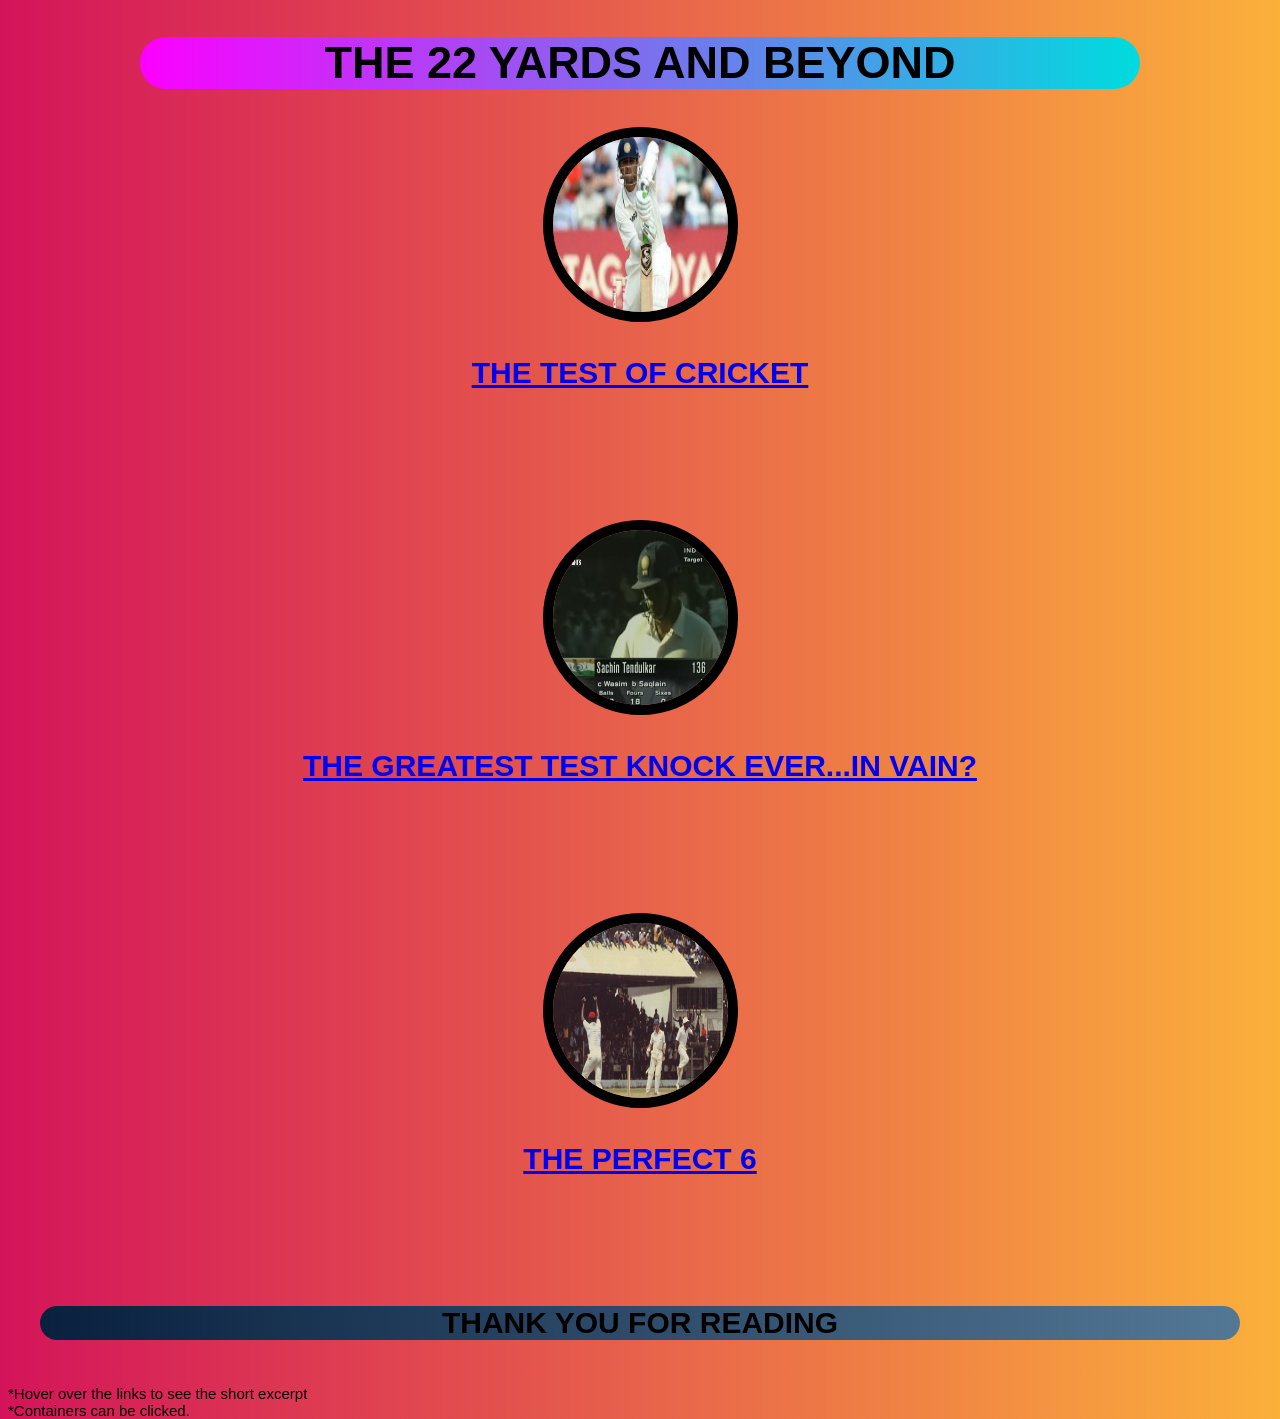
==== index.html @ d685a748 "changed main.html to index.html and few other changes" ====
<!DOCTYPE html>
<html lang="en">
<head>
  <meta charset="UTF-8">
  <meta http-equiv="X-UA-Compatible" content="IE=edge">
  <meta name="viewport" content="width=device-width, initial-scale=1.0">
  <title>Let's talk Cricket</title>
  <link rel="stylesheet" href="stylesheet1.css">
</head>
<body class="mainbody">

<div>
<header>
  <h2>THE 22 YARDS AND BEYOND</h2>
</header>
</div>

<section>
  <div class="mega_container">
    <div id="maincontainer1" class="maincontainer">
      <img class="image" src="images/dravid.jpeg" alt="dravid">
      <a href="blog1.html"><h3>THE TEST OF CRICKET</a></h3></a>
        <div class="hovering_text">
          <p class="author">-Abhishek Paitya</p>
          <p class="date">-November 21, 2017</p>
          <p class="paragraph">It's completely a personal opinion, but to me, the real "test" lies in struggling through the hard times. Sticking to the pitch, fighting for a day to end.

            Sure, those beautiful cover drives and outswings are a sight to behold.
            
            But playing on a pitch where the ball easily carries to the bat doesn't really 'test’ you. It's always about having the patience and striking when the opportunity comes. It's not the graceful shots, but the long, boring, strenuous hours which make test cricket a test.
            
            I have always looked up to the likes of him <a href="blog1.html">more...</a></p>
        </div>
      
    </div>
    
    <div id="maincontainer2" class="maincontainer">
      <img class="image" src="images/sachin_out.jpeg" alt="sachin">
      <a href="blog2.html"><h3>THE GREATEST TEST KNOCK EVER...IN VAIN?</h3></a>
      <div class="hovering_text">
      <p class="author">   -Srinath Prakash</p>
      <p class="date">-December 17, 2022</p>
      <p>Cricket, is ridiculous.
        <br>
        A game personified by grit, perseverance and determination, fueled by emotion.
        <br>
        A game that gives you unforgettable moments, etched in your heart for eternity, elevating you in exhilaration, is yet, a sport that can abandon you in a desert of excruciating pain, where no matter how much you try, tears flow through your eyes in agony.
        <br>
        It’s indeed a tragedy that a man, crippled by back strain, fighting for his team under immense pressure, who was at the crease for a whopping 407 minutes, had to experience defeat. The sport hasn’t been fair on its best <a href="blog2.html">more...</a></p>
    </div>
      </div>
    <div id="maincontainer3" class="maincontainer">
      <img class="image" src="images/holder.jpeg" alt="holder">
      <a href="blog3.html"><h3>THE PERFECT 6</h3></a>
      <div class="hovering_text">
      <p class="author">   -Srinath Prakash</p>
      <p class="date">-March 5, 2023</p>
      <p>It was the West Indies, the Invincibles at the peak of their powers, having reached the epitome of success. This was the same England, that ignited this rampage in 1976. The fire hadn’t died yet, burning brighter than ever. 
        In came Michael Holding, the West Indian thunderbolt with throbbing veins, raging for the first blood.
        <br>
        In front of him, was Geoffrey Boycott, notorious for tiring the best of bowlers with a defense as sound as anyone in the history of cricket. It wasn’t going to be easy <a href="blog3.html">more...</a></p>
      </div>
      </div>
    
    </div>
</section>

<footer>
  <h3>THANK YOU FOR READING</h3>
</footer>
<p class="small">*Hover over the links to see the short excerpt<br>*Containers can be clicked.</p>
<script>
  document.getElementById("maincontainer1").addEventListener("click", function() {
    window.location.href = "blog1.html"
  });
  document.getElementById("maincontainer2").addEventListener("click", function() {
    window.location.href = "blog2.html"
  });
  document.getElementById("maincontainer3").addEventListener("click", function() {
    window.location.href = "blog3.html"
  });
</script>

</body>
</html>
---- stylesheet1.css ----
header{
    text-align: center;
    font-family:'Segoe UI', Tahoma, Geneva, Verdana, sans-serif;
    font-size: 30px;
    height: auto;
    width: 1000px;
    background-image: linear-gradient(to left, #00DBDE 0%, #FC00FF 100%);

    margin-left: auto;
    margin-right: auto;
    border-radius: 30px;
}

h2{
    color: rgb(0, 0, 0);
    text-align: center;
}
h1{
    color: rgb(5, 0, 0);
    text-align: center;
}
h3{
    font-family: Impact, Haettenschweiler, 'Arial Narrow Bold', sans-serif;
    font-size: 30px;
}
h4{
    background-color: rgb(238, 246, 20);
    border-radius: 20px;
}

section {
    text-align: center;
}
footer{
    background-image: linear-gradient(to right,#09203F , #537895);
    font-family: Impact, Haettenschweiler, 'Arial Narrow Bold', sans-serif;
    text-align: center;
    font-size: 30px;
    height: auto;
    width:1200px;
    margin-left: auto;
    margin-right: auto;
    border-radius: 30px;
}


.prev{
    align-self:auto;
    border: 5px solid #072f9d;
    font-size: 30px;
    background-color: #ffffff;
    width: 175px;
    border-radius: 20px
}
.prev:hover{
    align-self:auto;
    border: 5px solid #072f9d;
    font-size: 27px;
    width: 170px

}
.home{
    align-self:auto;
    border: 5px solid #072f9d;
    font-size: 35px;
    font:bold;
    background-color: #ffffff;
    width: 150px;
    border-radius: 20px

}
.home:hover{
    align-self:auto;
    border: 5px solid #072f9d;
    font-size: 33px;
    background-color: #DA0463;
    width: 145px;
 
}
.next{
    align-self:auto;
    border: 5px solid #072f9d;
    font-size: 30px;
    background-color: #ffffff;
    width: 175px;
    border-radius: 20px

}
.next:hover{
    align-self:auto;
    border: 5px solid #072f9d;
    font-size: 27px;
    background-color: #ffffff;
    width: 175px;

}

.container{

    width:auto;
    height: auto;
    align-self: center;
    align-content: center;
    text-align: center;
    padding: 20px;

}

.sachin{
    color:aliceblue;
    text-align: center;
    font-size: 30px ;
    font-variant: small-caps;
    background-color: black;
    width: auto;
    height: auto;
}

img{
    border-radius: 20px;
}
.author{
    margin-left: 75%;
    font-size: 30px;
}
.date{
    margin-left: 75%;
    font-size: large;
}

.mainauth{
    text-align: end;
    font-size: 20px;
}
a:hover{
    color:crimson
}


.maincontainer{
    width:auto;
    height: auto;
    background-image:linear-gradient(to right,);
    align-self: center;
    align-content: center;
    text-align: center;
    border-radius: 25px;

}

.hovering_text{
    width:1830;
    height: fit-content;
    background-image:linear-gradient(to right,#EE9CA7,#FFDDE1);
    display: none;
    border-radius: 25px;
    transition-delay: 5s;
    font-family: 'Franklin Gothic Medium', 'Arial Narrow', Arial, sans-serif;
    font-size:25px;

}

.image{
    border-radius: 100%;
    border: 10px solid #000000;
    margin-left: auto;
    margin-right: auto;
    height:175px;
    width: 175px;

}


.maincontainer:hover .hovering_text{
    animation:fadeIn 2s;
    box-shadow: 0 5px 15px rgba(0, 0, 0, 0.8);
    display:block;

}


.mainbody{
    background-image: linear-gradient(to right,#D4145A,#FBB03B);
    animation: fadeIn 2s;
}

body{
    background-image: linear-gradient(to right,#A9F1DF,#FFBBBB);
}

.mega_container .maincontainer{
    margin-bottom: 100px;
}

article{
    font-family: Arial, Helvetica, sans-serif;
    font-size: 20px;
}
.small{
    font-family: 'Trebuchet MS', 'Lucida Sans Unicode', 'Lucida Grande', 'Lucida Sans', Arial, sans-serif;
    font-size: 15px;
    position: absolute;
}


.fade_in{
    animation: fadeIn 3s;
}

@keyframes fadeIn {
    from { opacity: 0; }
    to { opacity: 1; }
}

@keyframes fadeout {
    from { opacity: 1; }
    to   { opacity: 0; }
}
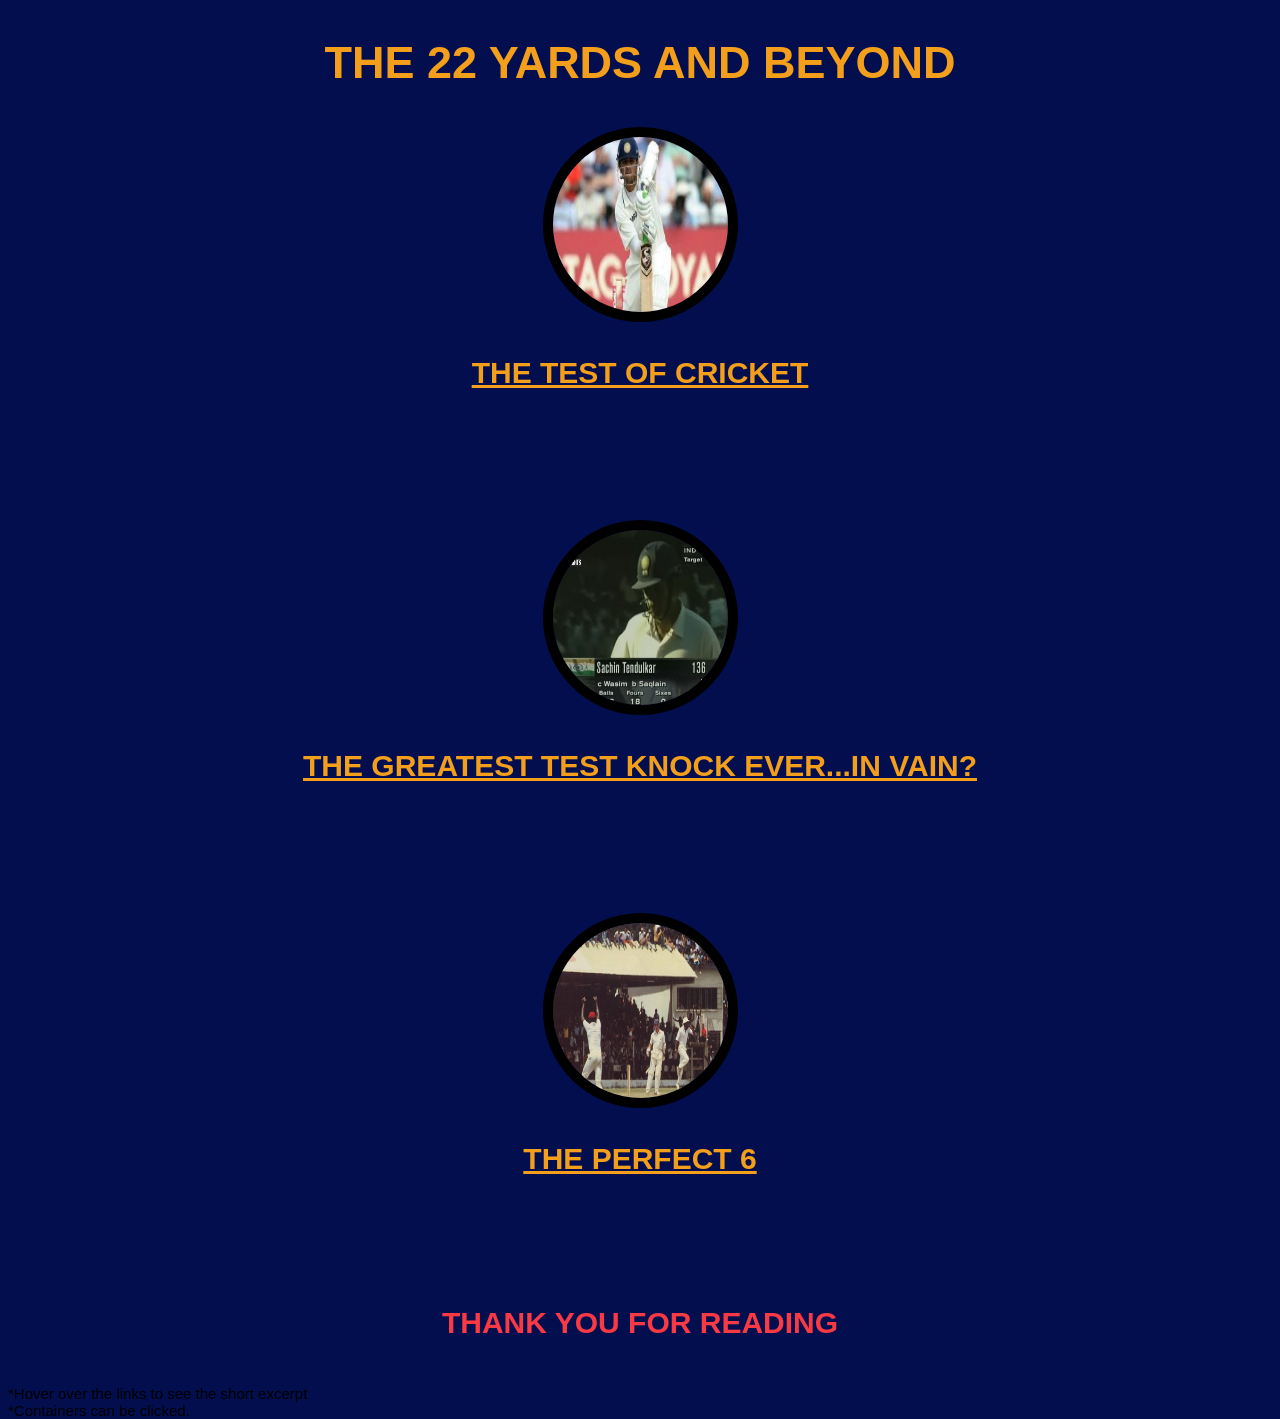
==== commit dfdd0879: "ui done, onto react and next.js" ====
--- a/index.html
+++ b/index.html
@@ -19,7 +19,7 @@
   <div class="mega_container">
     <div id="maincontainer1" class="maincontainer">
       <img class="image" src="images/dravid.jpeg" alt="dravid">
-      <a href="blog1.html"><h3>THE TEST OF CRICKET</a></h3></a>
+      <a href="blog1.html"><h3>THE TEST OF CRICKET</a></h3>
         <div class="hovering_text">
           <p class="author">-Abhishek Paitya</p>
           <p class="date">-November 21, 2017</p>
@@ -29,14 +29,14 @@
             
             But playing on a pitch where the ball easily carries to the bat doesn't really 'test’ you. It's always about having the patience and striking when the opportunity comes. It's not the graceful shots, but the long, boring, strenuous hours which make test cricket a test.
             
-            I have always looked up to the likes of him <a href="blog1.html">more...</a></p>
+            I have always looked up to the likes of him <a class = "more" href="blog1.html">more...</a></p>
         </div>
       
     </div>
     
     <div id="maincontainer2" class="maincontainer">
       <img class="image" src="images/sachin_out.jpeg" alt="sachin">
-      <a href="blog2.html"><h3>THE GREATEST TEST KNOCK EVER...IN VAIN?</h3></a>
+      <a href="blog2.html"><h3>THE GREATEST TEST KNOCK EVER...IN VAIN?</a></h3>
       <div class="hovering_text">
       <p class="author">   -Srinath Prakash</p>
       <p class="date">-December 17, 2022</p>
@@ -46,12 +46,12 @@
         <br>
         A game that gives you unforgettable moments, etched in your heart for eternity, elevating you in exhilaration, is yet, a sport that can abandon you in a desert of excruciating pain, where no matter how much you try, tears flow through your eyes in agony.
         <br>
-        It’s indeed a tragedy that a man, crippled by back strain, fighting for his team under immense pressure, who was at the crease for a whopping 407 minutes, had to experience defeat. The sport hasn’t been fair on its best <a href="blog2.html">more...</a></p>
+        It’s indeed a tragedy that a man, crippled by back strain, fighting for his team under immense pressure, who was at the crease for a whopping 407 minutes, had to experience defeat. The sport hasn’t been fair on its best <a class = "more" href="blog2.html">more...</a></p>
     </div>
       </div>
     <div id="maincontainer3" class="maincontainer">
       <img class="image" src="images/holder.jpeg" alt="holder">
-      <a href="blog3.html"><h3>THE PERFECT 6</h3></a>
+      <a href="blog3.html"><h3>THE PERFECT 6</a></h3>
       <div class="hovering_text">
       <p class="author">   -Srinath Prakash</p>
       <p class="date">-March 5, 2023</p>
--- a/stylesheet1.css
+++ b/stylesheet1.css
@@ -4,15 +4,15 @@
     font-size: 30px;
     height: auto;
     width: 1000px;
-    background-image: linear-gradient(to left, #00DBDE 0%, #FC00FF 100%);
 
     margin-left: auto;
     margin-right: auto;
     border-radius: 30px;
+    /* color:#F49F1C; */
+    color:#F49F1C;
 }
 
 h2{
-    color: rgb(0, 0, 0);
     text-align: center;
 }
 h1{
@@ -22,17 +22,19 @@
 h3{
     font-family: Impact, Haettenschweiler, 'Arial Narrow Bold', sans-serif;
     font-size: 30px;
+    color:#F93943;
+    text-align:center;
 }
 h4{
-    background-color: rgb(238, 246, 20);
     border-radius: 20px;
+    background-color:#000000;
 }
 
 section {
     text-align: center;
 }
 footer{
-    background-image: linear-gradient(to right,#09203F , #537895);
+    /* background-image: linear-gradient(to right,#09203F , #537895); */
     font-family: Impact, Haettenschweiler, 'Arial Narrow Bold', sans-serif;
     text-align: center;
     font-size: 30px;
@@ -95,6 +97,7 @@
 
 }
 
+
 .container{
 
     width:auto;
@@ -103,6 +106,9 @@
     align-content: center;
     text-align: center;
     padding: 20px;
+    color:#F49F1C;
+    font-family: sans-serif;
+    font-size: 20px;
 
 }
 
@@ -132,6 +138,11 @@
     text-align: end;
     font-size: 20px;
 }
+
+
+a{
+    color: #F49F1C
+}
 a:hover{
     color:crimson
 }
@@ -140,7 +151,6 @@
 .maincontainer{
     width:auto;
     height: auto;
-    background-image:linear-gradient(to right,);
     align-self: center;
     align-content: center;
     text-align: center;
@@ -151,7 +161,8 @@
 .hovering_text{
     width:1830;
     height: fit-content;
-    background-image:linear-gradient(to right,#EE9CA7,#FFDDE1);
+    background-color: #F49F1C;
+    color: #030E4F;
     display: none;
     border-radius: 25px;
     transition-delay: 5s;
@@ -175,17 +186,15 @@
     animation:fadeIn 2s;
     box-shadow: 0 5px 15px rgba(0, 0, 0, 0.8);
     display:block;
-
 }
 
 
 .mainbody{
-    background-image: linear-gradient(to right,#D4145A,#FBB03B);
     animation: fadeIn 2s;
 }
 
 body{
-    background-image: linear-gradient(to right,#A9F1DF,#FFBBBB);
+    background-color: #030E4F;
 }
 
 .mega_container .maincontainer{
@@ -193,8 +202,8 @@
 }
 
 article{
-    font-family: Arial, Helvetica, sans-serif;
-    font-size: 20px;
+    font-family:Georgia, 'Times New Roman', Times, serif;
+    font-size: 25px;
 }
 .small{
     font-family: 'Trebuchet MS', 'Lucida Sans Unicode', 'Lucida Grande', 'Lucida Sans', Arial, sans-serif;
@@ -217,4 +226,47 @@
     to   { opacity: 0; }
 }
 
-
+.commenting{
+    margin-top: 10px;
+    margin-left: 75px;
+    margin-right: auto;
+}
+#comments{
+    width: 1300px;
+    height: 38px;
+    border-top-left-radius:25px;
+    border-bottom-left-radius: 25px;
+}
+
+#post{
+    height: 40px;
+    width:justify;
+    border-top-right-radius:25px;
+    border-bottom-right-radius: 25px;
+    background-color: rgba(19, 19, 169, 0.862);
+    color:#000000;
+    font-size: 20px;
+    border: 2px solid rgba(24, 87, 222, 0.819)
+}
+
+#post:hover{
+    box-shadow: 0 5px 15px rgba(24, 87, 222, 0.819);
+}
+
+#unordered{
+    font-family: Arial, Helvetica, sans-serif;
+    font-size: 30px;
+    border: 4px solid #F49F1C;
+    border-radius: 25px;
+    background-color: aquamarine;
+    text-align: center;
+
+}
+
+.heading{
+    margin-left: auto;
+    margin-right: auto;
+}
+.more{
+    color:blueviolet;
+}
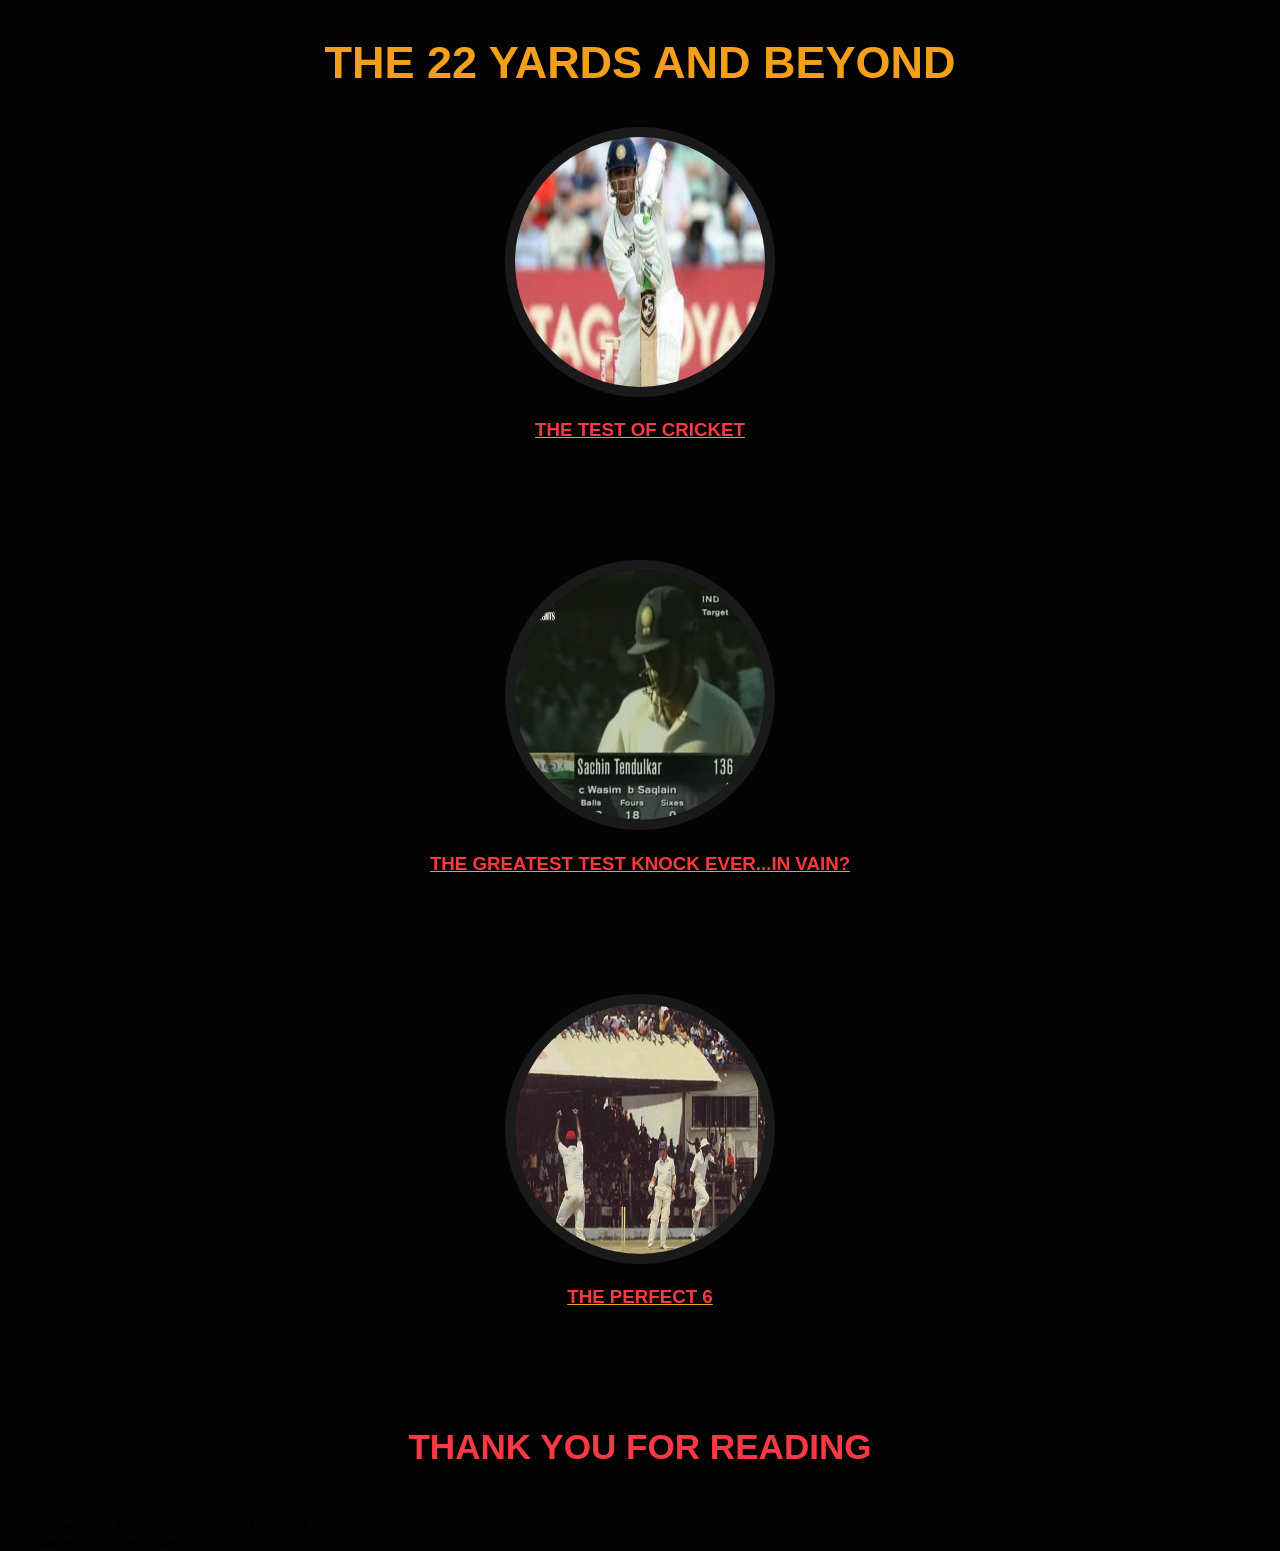
==== commit ae043256: "made a few changes wrt the css" ====
--- a/index.html
+++ b/index.html
@@ -15,11 +15,11 @@
 </header>
 </div>
 
-<section>
+<section class="topg">
   <div class="mega_container">
     <div id="maincontainer1" class="maincontainer">
       <img class="image" src="images/dravid.jpeg" alt="dravid">
-      <a href="blog1.html"><h3>THE TEST OF CRICKET</a></h3>
+      <a href="blog1.html"><h3>THE TEST OF CRICKET</h3></a>
         <div class="hovering_text">
           <p class="author">-Abhishek Paitya</p>
           <p class="date">-November 21, 2017</p>
@@ -36,7 +36,7 @@
     
     <div id="maincontainer2" class="maincontainer">
       <img class="image" src="images/sachin_out.jpeg" alt="sachin">
-      <a href="blog2.html"><h3>THE GREATEST TEST KNOCK EVER...IN VAIN?</a></h3>
+      <a href="blog2.html"><h3>THE GREATEST TEST KNOCK EVER...IN VAIN?</h3></a>
       <div class="hovering_text">
       <p class="author">   -Srinath Prakash</p>
       <p class="date">-December 17, 2022</p>
@@ -51,7 +51,7 @@
       </div>
     <div id="maincontainer3" class="maincontainer">
       <img class="image" src="images/holder.jpeg" alt="holder">
-      <a href="blog3.html"><h3>THE PERFECT 6</a></h3>
+      <a href="blog3.html"><h3>THE PERFECT 6</h3></a>
       <div class="hovering_text">
       <p class="author">   -Srinath Prakash</p>
       <p class="date">-March 5, 2023</p>
--- a/stylesheet1.css
+++ b/stylesheet1.css
@@ -1,272 +1,276 @@
-header{
-    text-align: center;
-    font-family:'Segoe UI', Tahoma, Geneva, Verdana, sans-serif;
-    font-size: 30px;
-    height: auto;
-    width: 1000px;
-
-    margin-left: auto;
-    margin-right: auto;
-    border-radius: 30px;
-    /* color:#F49F1C; */
-    color:#F49F1C;
-}
-
-h2{
-    text-align: center;
-}
-h1{
-    color: rgb(5, 0, 0);
-    text-align: center;
-}
-h3{
-    font-family: Impact, Haettenschweiler, 'Arial Narrow Bold', sans-serif;
-    font-size: 30px;
-    color:#F93943;
-    text-align:center;
-}
-h4{
-    border-radius: 20px;
-    background-color:#000000;
+header {
+  text-align: center;
+  font-family: "Segoe UI", Tahoma, Geneva, Verdana, sans-serif;
+  font-size: 30px;
+  height: auto;
+  width: 1000px;
+  margin-left: auto;
+  margin-right: auto;
+  border-radius: 30px;
+  /* color:#F49F1C; */
+  color: #f49f1c;
+}
+
+h2 {
+  text-align: center;
+}
+h1 {
+  color: rgb(5, 0, 0);
+  text-align: center;
+}
+h3 {
+  font-family: Impact, Haettenschweiler, "Arial Narrow Bold", sans-serif;
+  font-size: 30 px;
+  color: #f93943;
+  text-align: center;
+}
+h4 {
+  border-radius: 20 px;
+  color: #51e9f4;
 }
 
 section {
-    text-align: center;
-}
-footer{
-    /* background-image: linear-gradient(to right,#09203F , #537895); */
-    font-family: Impact, Haettenschweiler, 'Arial Narrow Bold', sans-serif;
-    text-align: center;
-    font-size: 30px;
-    height: auto;
-    width:1200px;
-    margin-left: auto;
-    margin-right: auto;
-    border-radius: 30px;
-}
-
-
-.prev{
-    align-self:auto;
-    border: 5px solid #072f9d;
-    font-size: 30px;
-    background-color: #ffffff;
-    width: 175px;
-    border-radius: 20px
-}
-.prev:hover{
-    align-self:auto;
-    border: 5px solid #072f9d;
-    font-size: 27px;
-    width: 170px
-
-}
-.home{
-    align-self:auto;
-    border: 5px solid #072f9d;
-    font-size: 35px;
-    font:bold;
-    background-color: #ffffff;
-    width: 150px;
-    border-radius: 20px
-
-}
-.home:hover{
-    align-self:auto;
-    border: 5px solid #072f9d;
-    font-size: 33px;
-    background-color: #DA0463;
-    width: 145px;
- 
-}
-.next{
-    align-self:auto;
-    border: 5px solid #072f9d;
-    font-size: 30px;
-    background-color: #ffffff;
-    width: 175px;
-    border-radius: 20px
-
-}
-.next:hover{
-    align-self:auto;
-    border: 5px solid #072f9d;
-    font-size: 27px;
-    background-color: #ffffff;
-    width: 175px;
-
-}
-
-
-.container{
-
-    width:auto;
-    height: auto;
-    align-self: center;
-    align-content: center;
-    text-align: center;
-    padding: 20px;
-    color:#F49F1C;
-    font-family: sans-serif;
-    font-size: 20px;
-
-}
-
-.sachin{
-    color:aliceblue;
-    text-align: center;
-    font-size: 30px ;
-    font-variant: small-caps;
-    background-color: black;
-    width: auto;
-    height: auto;
-}
-
-img{
-    border-radius: 20px;
-}
-.author{
-    margin-left: 75%;
-    font-size: 30px;
-}
-.date{
-    margin-left: 75%;
-    font-size: large;
-}
-
-.mainauth{
-    text-align: end;
-    font-size: 20px;
-}
-
-
-a{
-    color: #F49F1C
-}
-a:hover{
-    color:crimson
-}
-
-
-.maincontainer{
-    width:auto;
-    height: auto;
-    align-self: center;
-    align-content: center;
-    text-align: center;
-    border-radius: 25px;
-
-}
-
-.hovering_text{
-    width:1830;
-    height: fit-content;
-    background-color: #F49F1C;
-    color: #030E4F;
-    display: none;
-    border-radius: 25px;
-    transition-delay: 5s;
-    font-family: 'Franklin Gothic Medium', 'Arial Narrow', Arial, sans-serif;
-    font-size:25px;
-
-}
-
-.image{
-    border-radius: 100%;
-    border: 10px solid #000000;
-    margin-left: auto;
-    margin-right: auto;
-    height:175px;
-    width: 175px;
-
-}
-
-
-.maincontainer:hover .hovering_text{
-    animation:fadeIn 2s;
-    box-shadow: 0 5px 15px rgba(0, 0, 0, 0.8);
-    display:block;
-}
-
-
-.mainbody{
-    animation: fadeIn 2s;
-}
-
-body{
-    background-color: #030E4F;
-}
-
-.mega_container .maincontainer{
-    margin-bottom: 100px;
-}
-
-article{
-    font-family:Georgia, 'Times New Roman', Times, serif;
-    font-size: 25px;
-}
-.small{
-    font-family: 'Trebuchet MS', 'Lucida Sans Unicode', 'Lucida Grande', 'Lucida Sans', Arial, sans-serif;
-    font-size: 15px;
-    position: absolute;
-}
-
-
-.fade_in{
-    animation: fadeIn 3s;
+  text-align: center;
+}
+footer {
+  /* background-image: linear-gradient(to right,#09203F , #537895); */
+  font-family: Impact, Haettenschweiler, "Arial Narrow Bold", sans-serif;
+  text-align: center;
+  font-size: 30px;
+  height: auto;
+  width: 1200px;
+  margin-left: auto;
+  margin-right: auto;
+  border-radius: 30px;
+}
+
+.prev {
+  align-self: auto;
+  border: 5px solid #072f9d;
+  font-size: 30px;
+  background-color: #ffffff;
+  width: 175px;
+  border-radius: 20px;
+}
+.prev:hover {
+  align-self: auto;
+  border: 5px solid #072f9d;
+  font-size: 27px;
+  width: 170px;
+}
+.home {
+  align-self: auto;
+  border: 5px solid #072f9d;
+  font-size: 35px;
+  font: bold;
+  background-color: #ffffff;
+  width: 150px;
+  border-radius: 20px;
+}
+.home:hover {
+  align-self: auto;
+  border: 5px solid #072f9d;
+  font-size: 33px;
+  background-color: #da0463;
+  width: 145px;
+}
+.next {
+  align-self: auto;
+  border: 5px solid #072f9d;
+  font-size: 30px;
+  background-color: #ffffff;
+  width: 175px;
+  border-radius: 20px;
+}
+.next:hover {
+  align-self: auto;
+  border: 5px solid #072f9d;
+  font-size: 27px;
+  background-color: #ffffff;
+  width: 175px;
+}
+
+.container {
+  width: 1200px;
+  height: auto;
+  align-self: center;
+  align-content: center;
+  text-align: center;
+  padding: 20px;
+  color: white;
+  font-family: sans-serif;
+  font-size: 20px;
+  background-color: #1a1a1b;
+  margin-left: auto;
+  margin-right: auto;
+  border-radius: 30px;
+}
+
+.sachin {
+  color: aliceblue;
+  text-align: center;
+  font-size: 30px;
+  font-variant: small-caps;
+  background-color: black;
+  width: auto;
+  height: auto;
+}
+
+img {
+  border-radius: 20px;
+}
+.author {
+  margin-left: 75%;
+  font-size: 30px;
+}
+.date {
+  margin-left: 75%;
+  font-size: large;
+}
+
+.mainauth {
+  text-align: end;
+  font-size: 20px;
+}
+
+a {
+  color: #f49f1c;
+}
+
+a:hover {
+  color: crimson;
+}
+
+.maincontainer {
+  width: auto;
+  height: auto;
+  align-self: center;
+  align-content: center;
+  text-align: center;
+  border-radius: 25px;
+}
+
+.hovering_text {
+  width: auto;
+  height: fit-content;
+  background-color:#1a1a1b;
+  color: whitesmoke;
+  display: none;
+  border-radius: 25px;
+  transition-delay: 5s;
+  font-family: "Franklin Gothic Medium", "Arial Narrow", Arial, sans-serif;
+  font-size: 25px;
+}
+
+.image {
+  border-radius: 100%;
+  border: 10px solid #1a1a1b;
+  margin-left: auto;
+  margin-right: auto;
+  height: 250px;
+  width: 250px;
+}
+
+.maincontainer:hover .hovering_text {
+  animation: fadeIn 2s;
+  box-shadow: 0 5px 15px rgba(0, 0, 0, 0.8);
+  display: block;
+}
+
+.mainbody {
+  animation: fadeIn 2s;
+  background-color: #030303;
+}
+
+body {
+  background-color: #030e4f;
+}
+
+
+.mega_container .maincontainer {
+  margin-bottom: 100px;
+}
+
+article {
+  font-family: Georgia, "Times New Roman", Times, serif;
+  font-size: 25px;
+}
+.small {
+  font-family: "Trebuchet MS", "Lucida Sans Unicode", "Lucida Grande",
+    "Lucida Sans", Arial, sans-serif;
+  font-size: 15px;
+  position: absolute;
+}
+
+.fade_in {
+  animation: fadeIn 3s;
+  background-color: #030303;
 }
 
 @keyframes fadeIn {
-    from { opacity: 0; }
-    to { opacity: 1; }
+  from {
+    opacity: 0;
+  }
+  to {
+    opacity: 1;
+  }
 }
 
 @keyframes fadeout {
-    from { opacity: 1; }
-    to   { opacity: 0; }
-}
-
-.commenting{
-    margin-top: 10px;
-    margin-left: 75px;
-    margin-right: auto;
-}
-#comments{
-    width: 1300px;
-    height: 38px;
-    border-top-left-radius:25px;
-    border-bottom-left-radius: 25px;
-}
-
-#post{
-    height: 40px;
-    width:justify;
-    border-top-right-radius:25px;
-    border-bottom-right-radius: 25px;
-    background-color: rgba(19, 19, 169, 0.862);
-    color:#000000;
-    font-size: 20px;
-    border: 2px solid rgba(24, 87, 222, 0.819)
-}
-
-#post:hover{
-    box-shadow: 0 5px 15px rgba(24, 87, 222, 0.819);
-}
-
-#unordered{
-    font-family: Arial, Helvetica, sans-serif;
-    font-size: 30px;
-    border: 4px solid #F49F1C;
-    border-radius: 25px;
-    background-color: aquamarine;
-    text-align: center;
-
-}
-
-.heading{
-    margin-left: auto;
-    margin-right: auto;
-}
-.more{
-    color:blueviolet;
+  from {
+    opacity: 1;
+  }
+  to {
+    opacity: 0;
+  }
+}
+
+.commenting {
+  margin-top: 10px;
+  margin-left: 10%;
+}
+#comments {
+  width: 1100px;
+  height: 38px;
+}
+
+#post {
+  height: 44px;
+  width:max-content;
+  background-color: rgba(19, 19, 169, 0.862);
+  color: #000000;
+  font-size: 20px;
+  border: 2px solid rgba(24, 87, 222, 0.819);
+  margin-left: 50%;
+  margin-right: 25%;
+}
+
+#post:hover {
+  box-shadow: 0 5px 15px #1a1a1b;
+  height: 40px;
+}
+
+#unordered {
+  font-family: Arial, Helvetica, sans-serif;
+  font-size: 30px;
+  border: 4px solid #1a1a1b;
+  border-radius: 25px;
+  text-align:left;
+  color: white;
+  font-family: 'Franklin Gothic Medium', 'Arial Narrow', Arial, sans-serif;
+}
+
+.heading {
+  margin-left: auto;
+  margin-right: auto;
+}
+.more {
+  color: blueviolet;
+}
+
+.topg{
+  /* background-color: #1a1a1b; */
+  width:1200 px;
+  height: auto;
+
 }
